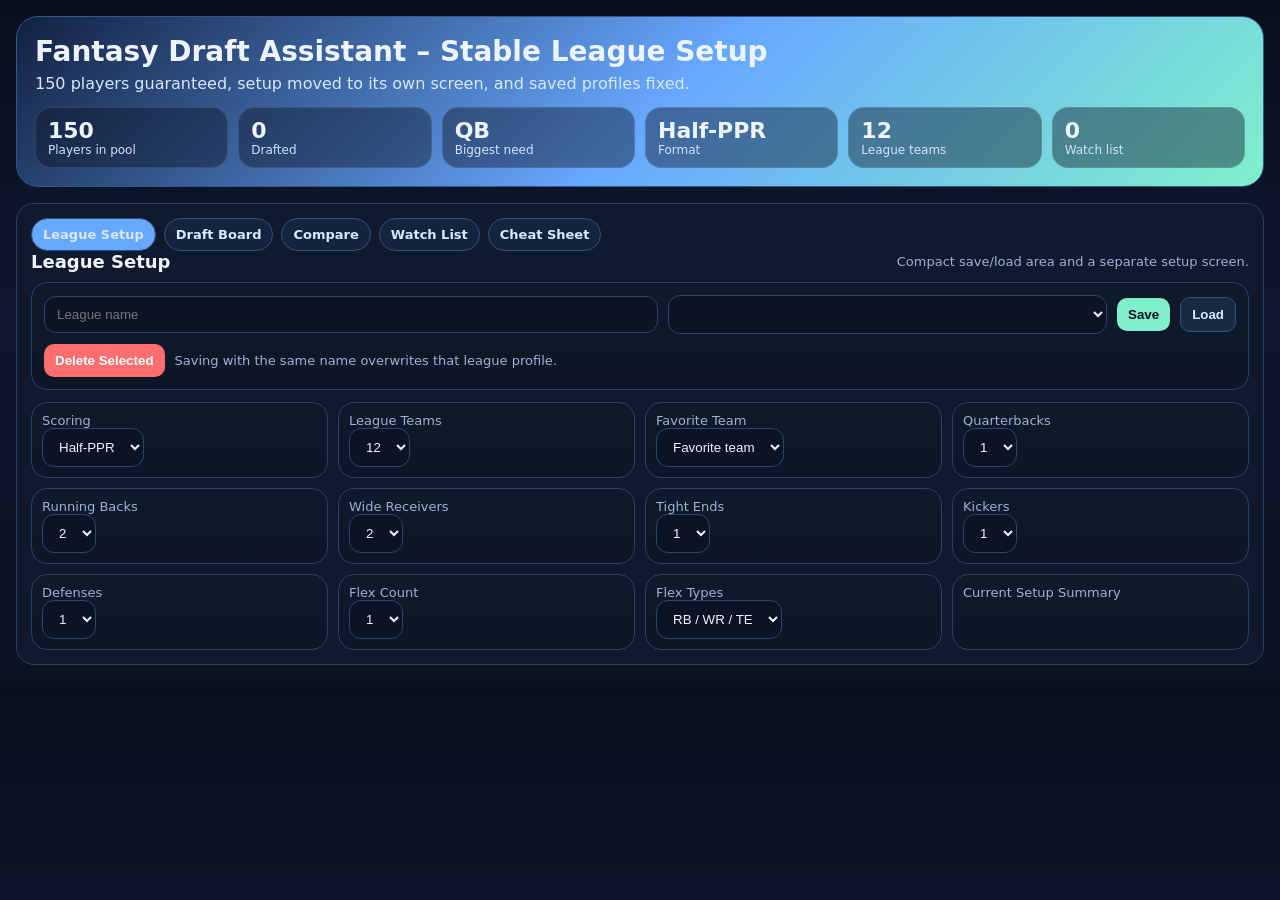
==== index.html @ b8a7ee63 "Add local blurbs/news payload stub and sample wiring" ====
<!DOCTYPE html>
<html lang="en">
<head>
<meta charset="utf-8">
<meta name="viewport" content="width=device-width, initial-scale=1">
<title>Fantasy Draft Assistant – Stable League Setup</title>
<link rel="stylesheet" href="style.css">
</head>
<body>
<div class="wrap">
  <div class="hero">
    <h1>Fantasy Draft Assistant – Stable League Setup</h1>
    <p>150 players guaranteed, setup moved to its own screen, and saved profiles fixed.</p>
    <div class="metrics">
      <div class="metric"><div class="v" id="mPool">150</div><div class="l">Players in pool</div></div>
      <div class="metric"><div class="v" id="mDrafted">0</div><div class="l">Drafted</div></div>
      <div class="metric"><div class="v" id="mNeed">QB</div><div class="l">Biggest need</div></div>
      <div class="metric"><div class="v" id="mFormat">Half-PPR</div><div class="l">Format</div></div>
      <div class="metric"><div class="v" id="mTeams">12</div><div class="l">League teams</div></div>
      <div class="metric"><div class="v" id="mWatch">0</div><div class="l">Watch list</div></div>
    </div>
  </div>

  <div class="panel" style="margin-top:16px">
    <div class="tabs">
      <div class="tab active" data-tab="setup">League Setup</div>
      <div class="tab" data-tab="draft">Draft Board</div>
      <div class="tab" data-tab="compare">Compare</div>
      <div class="tab" data-tab="watch">Watch List</div>
      <div class="tab" data-tab="cheatsheet">Cheat Sheet</div>
    </div>

    <div class="tabs-content">
      <div id="tab-setup" class="active">
        <div style="display:flex;justify-content:space-between;align-items:center;gap:10px;margin-bottom:10px;">
          <h2 style="margin:0;font-size:18px;">League Setup</h2>
          <div class="smallmuted">Compact save/load area and a separate setup screen.</div>
        </div>

        <div class="mini" style="margin-bottom:12px">
          <div class="profile-row">
            <input id="profileName" placeholder="League name">
            <select id="savedProfiles"></select>
            <button id="saveProfileBtn">Save</button>
            <button class="secondary" id="loadProfileBtn">Load</button>
          </div>
          <div class="row" style="margin-top:10px">
            <button class="bad" id="deleteProfileBtn">Delete Selected</button>
            <div class="smallmuted">Saving with the same name overwrites that league profile.</div>
          </div>
        </div>

        <div class="setup-grid">
          <div class="mini"><div class="smallmuted">Scoring</div><select id="format"><option value="standard">Standard</option><option value="half" selected>Half-PPR</option><option value="ppr">PPR</option></select></div>
          <div class="mini"><div class="smallmuted">League Teams</div><select id="teams"><option value="8">8</option><option value="10">10</option><option value="12" selected>12</option><option value="14">14</option></select></div>
          <div class="mini"><div class="smallmuted">Favorite Team</div><select id="favoriteTeam"><option value="">Favorite team</option></select></div>
          <div class="mini"><div class="smallmuted">Quarterbacks</div><select id="slotQB"><option value="1" selected>1</option><option value="2">2</option></select></div>

          <div class="mini"><div class="smallmuted">Running Backs</div><select id="slotRB"><option value="1">1</option><option value="2" selected>2</option><option value="3">3</option></select></div>
          <div class="mini"><div class="smallmuted">Wide Receivers</div><select id="slotWR"><option value="1">1</option><option value="2" selected>2</option><option value="3">3</option><option value="4">4</option></select></div>
          <div class="mini"><div class="smallmuted">Tight Ends</div><select id="slotTE"><option value="0">0</option><option value="1" selected>1</option><option value="2">2</option></select></div>
          <div class="mini"><div class="smallmuted">Kickers</div><select id="slotK"><option value="0">0</option><option value="1" selected>1</option><option value="2">2</option></select></div>

          <div class="mini"><div class="smallmuted">Defenses</div><select id="slotDST"><option value="0">0</option><option value="1" selected>1</option><option value="2">2</option></select></div>
          <div class="mini"><div class="smallmuted">Flex Count</div><select id="slotFLEX"><option value="0">0</option><option value="1" selected>1</option><option value="2">2</option><option value="3">3</option></select></div>
          <div class="mini"><div class="smallmuted">Flex Types</div><select id="flexMode"><option value="RB,WR,TE" selected>RB / WR / TE</option><option value="RB,WR">RB / WR</option><option value="WR,TE">WR / TE</option><option value="RB,TE">RB / TE</option></select></div>
          <div class="mini"><div class="smallmuted">Current Setup Summary</div><div id="setupSummary" class="smallmuted" style="margin-top:8px"></div></div>
        </div>
      </div>

      <div id="tab-draft">
        <div class="main" style="margin-top:0">
          <div class="panel">
            <div style="display:flex;justify-content:space-between;align-items:center;gap:10px;margin-bottom:10px;"><h2 style="margin:0;font-size:18px;">Player Pool</h2><div class="smallmuted" id="poolCount"></div></div>
            <div class="row" style="margin-bottom:10px;">
              <input id="search" placeholder="Search player or team...">
            </div>
            <div class="chips" id="posChips" style="margin-bottom:12px;"></div>
            <div id="rankingDetailHost"></div><div class="mini" style="margin-bottom:12px">
              <div class="row" style="justify-content:space-between"><strong>Rankings table</strong><div class="smallmuted">Sortable • 150 players always loaded</div></div>
              <div style="overflow:auto;max-height:320px;margin-top:8px"><table class="table" id="rankTable"></table></div>
            </div>
            <div class="player-list" id="playerList"></div>
          </div>

          <div class="panel">
            <div style="display:flex;justify-content:space-between;align-items:center;gap:10px;margin-bottom:10px;"><h2 style="margin:0;font-size:18px;">Your Team</h2><button class="secondary" id="resetTeam">Reset team</button></div>
            <div class="roster" id="roster"></div>
          </div>
        </div>
      </div>

      <div id="tab-compare">
        <h2 style="margin:0 0 10px;font-size:18px;">Compare up to 5 Players</h2>
        <div class="mini" style="margin-bottom:10px">
          <div class="row"><button class="secondary" id="metricMenuBtn">Show / hide metrics</button><div class="smallmuted" id="compareSummary">No players selected yet.</div></div>
          <div id="metricMenu" style="display:none;margin-top:10px"></div>
        </div>
        <div style="overflow:auto" id="compareContainer"><table class="compare-flat" id="compareTable"></table></div>
      </div>

      <div id="tab-watch">
        <h2 style="margin:0 0 10px;font-size:18px;">Watch List</h2>
        <div id="watchArea"></div>
      </div>

      <div id="tab-cheatsheet">
        <h2 style="margin:0 0 10px;font-size:18px;">Printable Cheat Sheet</h2>
        <div class="smallmuted">Use your browser print dialog if you want a compact draft sheet.</div>
        <div id="cheatSheetArea" style="margin-top:10px"></div>
      </div>
    </div>
  </div>
</div>

<script src="data.js"></script>
<script src="data-adapters.js"></script>
<script src="data-providers.js"></script>
<script src="external-adp.local.js"></script>
<script src="external-historical-stats.local.js"></script>
<script src="external-projections.local.js"></script>
<script src="external-blurbs-news.local.js"></script>
<script src="app.js"></script>

<div class="explain-overlay" id="explainOverlay" aria-hidden="true">
  <div class="explain-sheet">
    <div class="explain-close-row">
      <h3 id="explainTitle">Explanation</h3>
      <button class="secondary" id="closeExplainBtn">Close</button>
    </div>
    <div id="explainBody"></div>
  </div>
</div>

</body>
</html>
---- style.css ----
:root{--line:#294264;--txt:#eef4ff;--muted:#9db2d4;--team-primary:#67a8ff;--team-secondary:#7ff0cb;--green:#35c26b;--red:#ff6e6e}
*{box-sizing:border-box} body{margin:0;background:linear-gradient(180deg,#08101c,#0f1730 45%,#0a1322);color:var(--txt);font-family:system-ui,-apple-system,Segoe UI,Roboto,Arial,sans-serif}
.wrap{max-width:1500px;margin:0 auto;padding:16px}
.hero{background:linear-gradient(135deg,#122141,var(--team-primary) 52%,var(--team-secondary));border:1px solid #33568b;border-radius:22px;padding:18px}
.hero h1{margin:0 0 6px;font-size:28px}.hero p{margin:0;color:#d7e8ff}
.metrics{display:grid;grid-template-columns:repeat(6,1fr);gap:10px;margin-top:14px}
.metric{background:rgba(10,18,35,.42);border:1px solid rgba(255,255,255,.11);border-radius:16px;padding:10px 12px}
.metric .v{font-size:22px;font-weight:800}.metric .l{font-size:12px;color:#d2e3ff}
.panel{background:rgba(16,27,46,.98);border:1px solid var(--line);border-radius:18px;padding:14px}
.main{display:grid;grid-template-columns:1.1fr .9fr;gap:16px;margin-top:16px}
.row{display:flex;gap:10px;flex-wrap:wrap;align-items:center}
input,select{background:#0b1425;color:var(--txt);border:1px solid #2d4568;border-radius:12px;padding:10px 12px}
input{min-width:180px}
button{background:var(--button-primary-bg, var(--team-primary));color:var(--button-primary-text, #07111e);border:none;border-radius:10px;padding:9px 11px;font-weight:800;cursor:pointer}
button.secondary{background:var(--button-secondary-bg, #1a2942);color:var(--button-secondary-text, #dbe7ff);border:1px solid #35507f}
button.bad{background:var(--red);color:#ffffff}
button.good{background:var(--green);color:#06150b}
#saveProfileBtn{background:var(--button-save-bg, var(--team-secondary));color:var(--button-save-text, #07111e)}
.tabs,.chips{display:flex;gap:8px;flex-wrap:wrap}
.tab,.chip{padding:8px 11px;border-radius:999px;border:1px solid #35507f;background:#14243f;color:#dbe7ff;cursor:pointer;font-weight:800;font-size:13px}
.tab.active,.chip.active{background:var(--team-primary)}
.tabs-content>div{display:none}.tabs-content>div.active{display:block}.detail{display:none}.detail.open{display:block}
.setup-grid{display:grid;grid-template-columns:repeat(4,minmax(0,1fr));gap:10px}.setup-grid .mini{padding:10px}
.profile-row{display:grid;grid-template-columns:1.4fr 1fr auto auto;gap:10px;align-items:center}
.player-list{display:flex;flex-direction:column;gap:10px;max-height:850px;overflow:auto}
.player,.mini,.slot{background:linear-gradient(180deg,#0f1a2c,#0c1626);border:1px solid var(--line);border-radius:16px;padding:12px}
.top{display:flex;justify-content:space-between;gap:12px}.name{font-size:17px;font-weight:800}.meta,.muted,.smallmuted{color:var(--muted);font-size:13px}
.score{font-size:22px;font-weight:900}.rankpill{display:inline-block;padding:4px 8px;border-radius:999px;background:#172846;border:1px solid #35507f;font-size:12px;margin-right:6px;color:#dbe7ff}
.actions{display:flex;gap:8px;flex-wrap:wrap;margin-top:10px}
.subgrid{display:grid;grid-template-columns:repeat(2,1fr);gap:8px;margin:10px 0}.barbox{background:#0b1220;border:1px solid #203552;border-radius:12px;padding:8px}.barlabel{display:flex;justify-content:space-between;margin-bottom:6px;font-size:12px}.track{height:8px;background:#1b2945;border-radius:999px;overflow:hidden}.fill{height:100%;background:linear-gradient(90deg,var(--team-primary),var(--team-secondary))}
.roster{display:grid;grid-template-columns:repeat(2,1fr);gap:10px}
.table,.compare-flat{width:100%;border-collapse:collapse;font-size:13px;margin-top:8px}.table th,.table td,.compare-flat th,.compare-flat td{border-top:1px solid #213451;padding:7px 6px;text-align:left}.table th,.compare-flat th{background:#101b2d;cursor:pointer}.compare-player-link{background:none;border:none;color:inherit;font:inherit;font-weight:800;padding:0;cursor:pointer;text-align:left}.compare-detail-back{margin-bottom:10px}.compare-detail-panel{margin-top:12px}
.metric-menu-grid{display:grid;grid-template-columns:repeat(4,minmax(0,1fr));gap:6px}.metric-item{display:flex;align-items:center;gap:8px;background:#101b2d;border:1px solid var(--line);padding:6px 8px;border-radius:8px}.metric-item input{margin:0;flex:none;min-width:auto}.metric-item span{font-size:12px;line-height:1.15}.detail-table-wrap{width:100%;overflow-x:auto;-webkit-overflow-scrolling:touch;border-radius:12px}.detail-table-wrap table{min-width:980px}
.favorite-tag{padding:4px 8px;border-radius:999px;border:1px solid #35507f;background:#152845;font-size:12px}.rank-link,.compare-player-link{background:none;border:none;color:#eef4ff;font:inherit;font-weight:800;padding:0;cursor:pointer;text-align:left}.rank-link:hover,.compare-player-link:hover{text-decoration:underline}.tap-explain{cursor:pointer;text-decoration:underline dotted rgba(255,255,255,.45);text-underline-offset:3px}.explain-overlay{position:fixed;inset:0;background:rgba(3,8,18,.66);backdrop-filter:blur(3px);display:none;align-items:flex-end;justify-content:center;z-index:9999}.explain-overlay.open{display:flex}.explain-sheet{width:min(760px,100%);max-height:78vh;overflow:auto;background:linear-gradient(180deg,#0f1a2c,#0c1626);border:1px solid #35507f;border-radius:22px 22px 0 0;padding:18px;box-shadow:0 -10px 30px rgba(0,0,0,.35)}.explain-sheet h3{margin:0 0 10px;font-size:22px}.explain-sheet p{margin:0 0 12px;color:#dbe7ff;line-height:1.45}.explain-grid{display:grid;grid-template-columns:1fr 1fr;gap:10px}.explain-card{background:#101b2d;border:1px solid #294264;border-radius:14px;padding:12px}.explain-card strong{display:block;margin-bottom:6px}.explain-close-row{display:flex;justify-content:space-between;align-items:center;margin-bottom:8px}@media (max-width:760px){.explain-grid{grid-template-columns:1fr}}
@media (max-width:1200px){.main{grid-template-columns:1fr}.metrics{grid-template-columns:repeat(3,1fr)}.setup-grid{grid-template-columns:repeat(2,minmax(0,1fr))}.profile-row{grid-template-columns:1fr 1fr auto}}
@media (max-width:760px){.metrics{grid-template-columns:repeat(2,1fr)}.setup-grid{grid-template-columns:1fr}.roster{grid-template-columns:1fr}.subgrid{grid-template-columns:1fr}.metric-menu-grid{grid-template-columns:repeat(2,minmax(0,1fr))}.profile-row{grid-template-columns:1fr}}
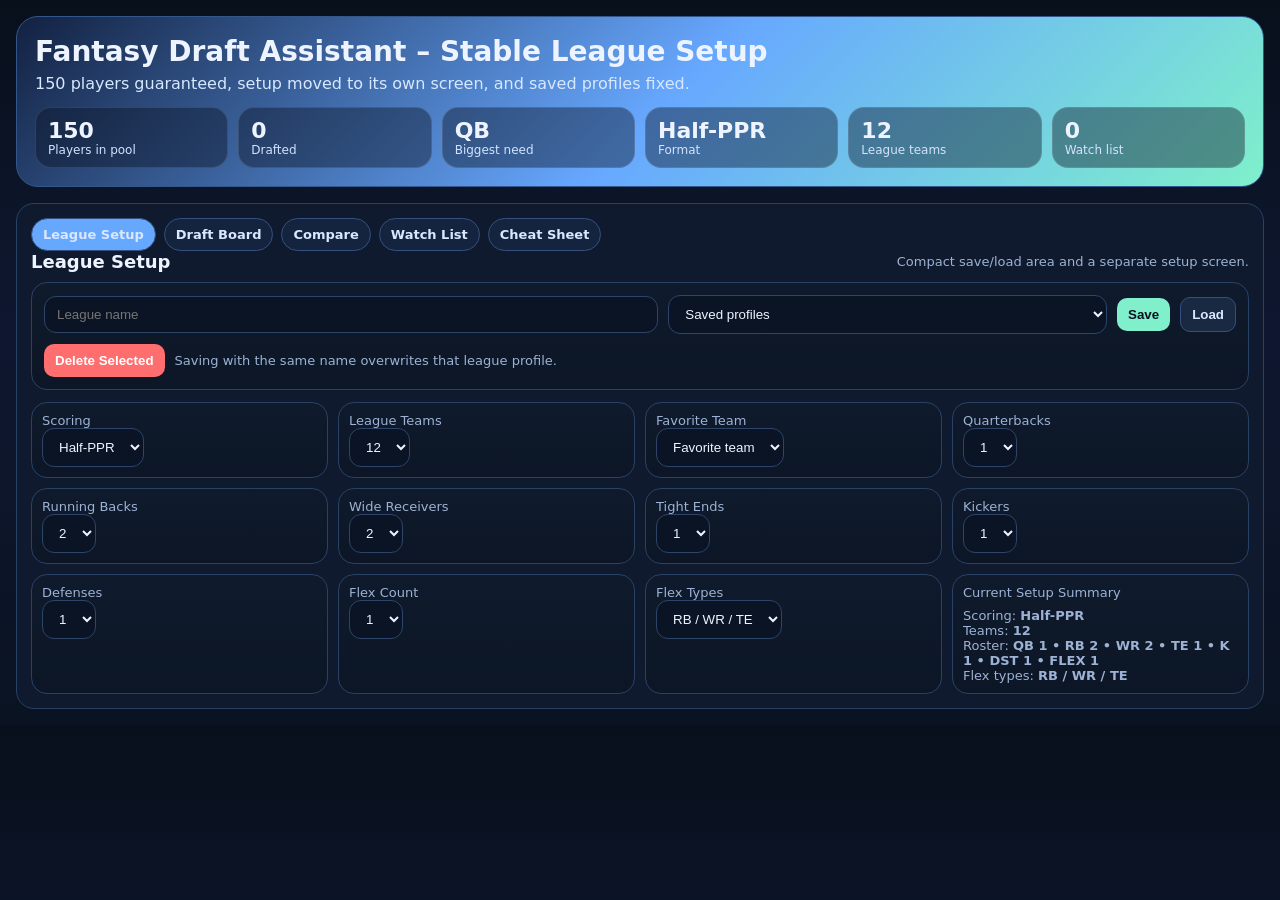
==== commit 9befd580: "Update index.html" ====
--- a/index.html
+++ b/index.html
@@ -117,6 +117,10 @@
 <script src="data.js"></script>
 <script src="data-adapters.js"></script>
 <script src="data-providers.js"></script>
+<script>window.REMOTE_ADP_SOURCE = window.REMOTE_ADP_SOURCE || "";</script>
+<script>window.REMOTE_HISTORICAL_STATS_SOURCE = window.REMOTE_HISTORICAL_STATS_SOURCE || "";</script>
+<script>window.REMOTE_PROJECTIONS_SOURCE = window.REMOTE_PROJECTIONS_SOURCE || "";</script>
+<script>window.REMOTE_BLURBS_NEWS_SOURCE = window.REMOTE_BLURBS_NEWS_SOURCE || "https://rkode13.github.io/Fantasy-Football-App-2.0/blurbs-news.remote.sample.json";</script>
 <script src="external-adp.local.js"></script>
 <script src="external-historical-stats.local.js"></script>
 <script src="external-projections.local.js"></script>
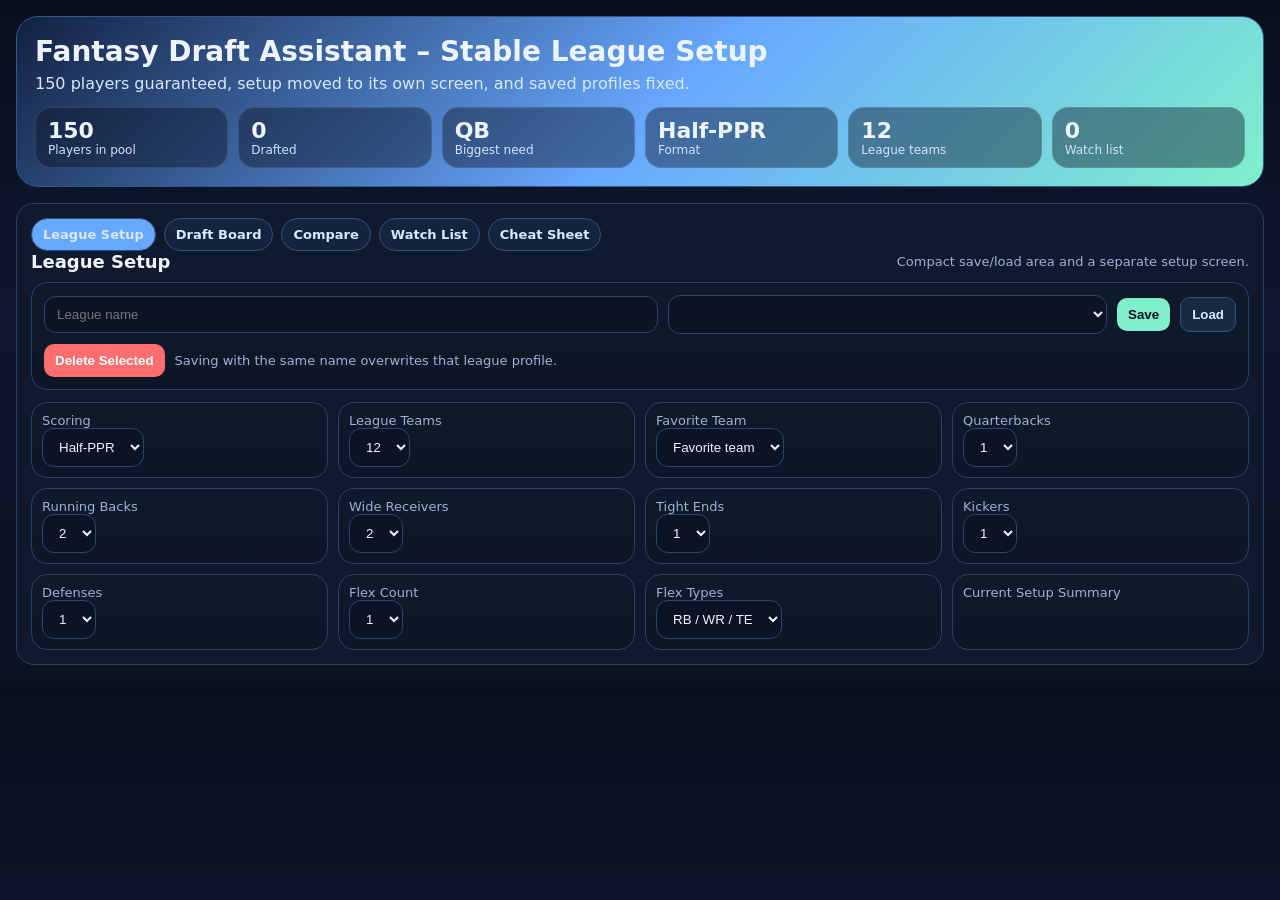
==== commit 5af50006: "Update index.html" ====
--- a/index.html
+++ b/index.html
@@ -120,7 +120,7 @@
 <script>window.REMOTE_ADP_SOURCE = window.REMOTE_ADP_SOURCE || "";</script>
 <script>window.REMOTE_HISTORICAL_STATS_SOURCE = window.REMOTE_HISTORICAL_STATS_SOURCE || "";</script>
 <script>window.REMOTE_PROJECTIONS_SOURCE = window.REMOTE_PROJECTIONS_SOURCE || "";</script>
-<script>window.REMOTE_BLURBS_NEWS_SOURCE = window.REMOTE_BLURBS_NEWS_SOURCE || "https://rkode13.github.io/Fantasy-Football-App-2.0/blurbs-news.remote.sample.json";</script>
+<script>window.REMOTE_BLURBS_NEWS_SOURCE = window.REMOTE_BLURBS_NEWS_SOURCE || "";</script>
 <script src="external-adp.local.js"></script>
 <script src="external-historical-stats.local.js"></script>
 <script src="external-projections.local.js"></script>
